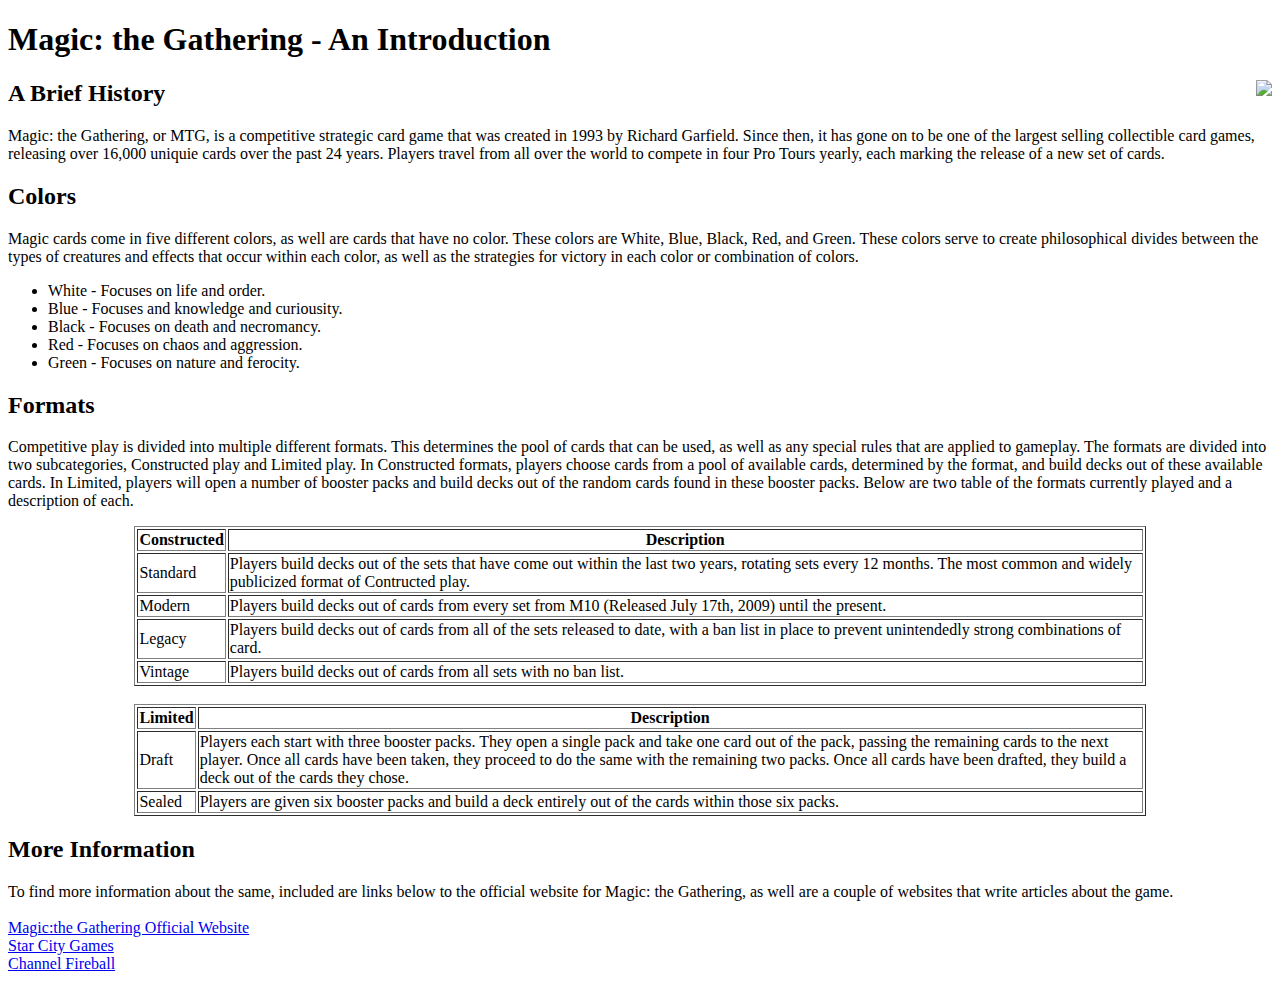
==== index.html @ 8ca9b83b "Uploading for class" ====
<!DOCTYPE html>
<html>
<head>
<title>Magic: the Gathering - Intro</title>
</head>
<body>

<h1>Magic: the Gathering - An Introduction</h1>

<img src="image.jpg" align="right">

<h2>A Brief History</h2>

<p>Magic: the Gathering, or MTG, is a competitive strategic card game that was created in 1993 by Richard Garfield. Since then, it has gone on to be one of the largest selling collectible card games, releasing over 16,000 uniquie cards over the past 24 years. Players travel from all over the world to compete in four Pro Tours yearly, each marking the release of a new set of cards. </p>
    
<h2>Colors</h2>
    
<p>Magic cards come in five different colors, as well are cards that have no color. These colors are White, Blue, Black, Red, and Green. These colors serve to create philosophical divides between the types of creatures and effects that occur within each color, as well as the strategies for victory in each color or combination of colors. </p>
    
<ul>
    <li>White - Focuses on life and order.</li>
    <li>Blue - Focuses and knowledge and curiousity.</li>
    <li>Black - Focuses on death and necromancy.</li>
    <li>Red - Focuses on chaos and aggression.</li>
    <li>Green - Focuses on nature and ferocity.</li>
    </ul>
    
<h2>Formats</h2>
    
<p>Competitive play is divided into multiple different formats. This determines the pool of cards that can be used, as well as any special rules that are applied to gameplay. The formats are divided into two subcategories, Constructed play and Limited play. In Constructed formats, players choose cards from a pool of available cards, determined by the format, and build decks out of these available cards. In Limited, players will open a number of booster packs and build decks out of the random cards found in these booster packs. Below are two table of the formats currently played and a description of each.</p>
    
<table style="width:80%" align="center" border="1px solid black">
  <tr>
    <th>Constructed</th>
    <th>Description</th> 
  </tr>
  <tr>
    <td>Standard</td>
    <td>Players build decks out of the sets that have come out within the last two years, rotating sets every 12 months. The most common and widely publicized format of Contructed play.</td>
  </tr>
  <tr>
    <td>Modern</td>
    <td>Players build decks out of cards from every set from M10 (Released July 17th, 2009) until the present. </td>
  </tr>
    <tr>
    <td>Legacy</td>
    <td>Players build decks out of cards from all of the sets released to date, with a ban list in place to prevent unintendedly strong combinations of card.</td> 
  </tr>
    <tr>
    <td>Vintage</td>
    <td>Players build decks out of cards from all sets with no ban list.</td>
  </tr>
</table>
<br>
<table style="width:80%" align="center" border="1px solid black">
  <tr>
    <th>Limited</th>
    <th>Description</th> 
  </tr>
  <tr>
    <td>Draft</td>
    <td>Players each start with three booster packs. They open a single pack and take one card out of the pack, passing the remaining cards to the next player. Once all cards have been taken, they proceed to do the same with the remaining two packs. Once all cards have been drafted, they build a deck out of the cards they chose.</td> 
  </tr>
  <tr>
    <td>Sealed</td>
    <td>Players are given six booster packs and build a deck entirely out of the cards within those six packs.</td> 
  </tr>
</table>
    
<h2>More Information</h2>
    
To find more information about the same, included are links below to the official website for Magic: the Gathering, as well are a couple of websites that write articles about the game.<br><br>
    
<a href="http://magic.wizards.com/en">Magic:the Gathering Official Website</a><br>
<a href="http://starcitygames.com">Star City Games</a><br>
<a href="http://channelfireball.com">Channel Fireball</a>
</body>
</html>
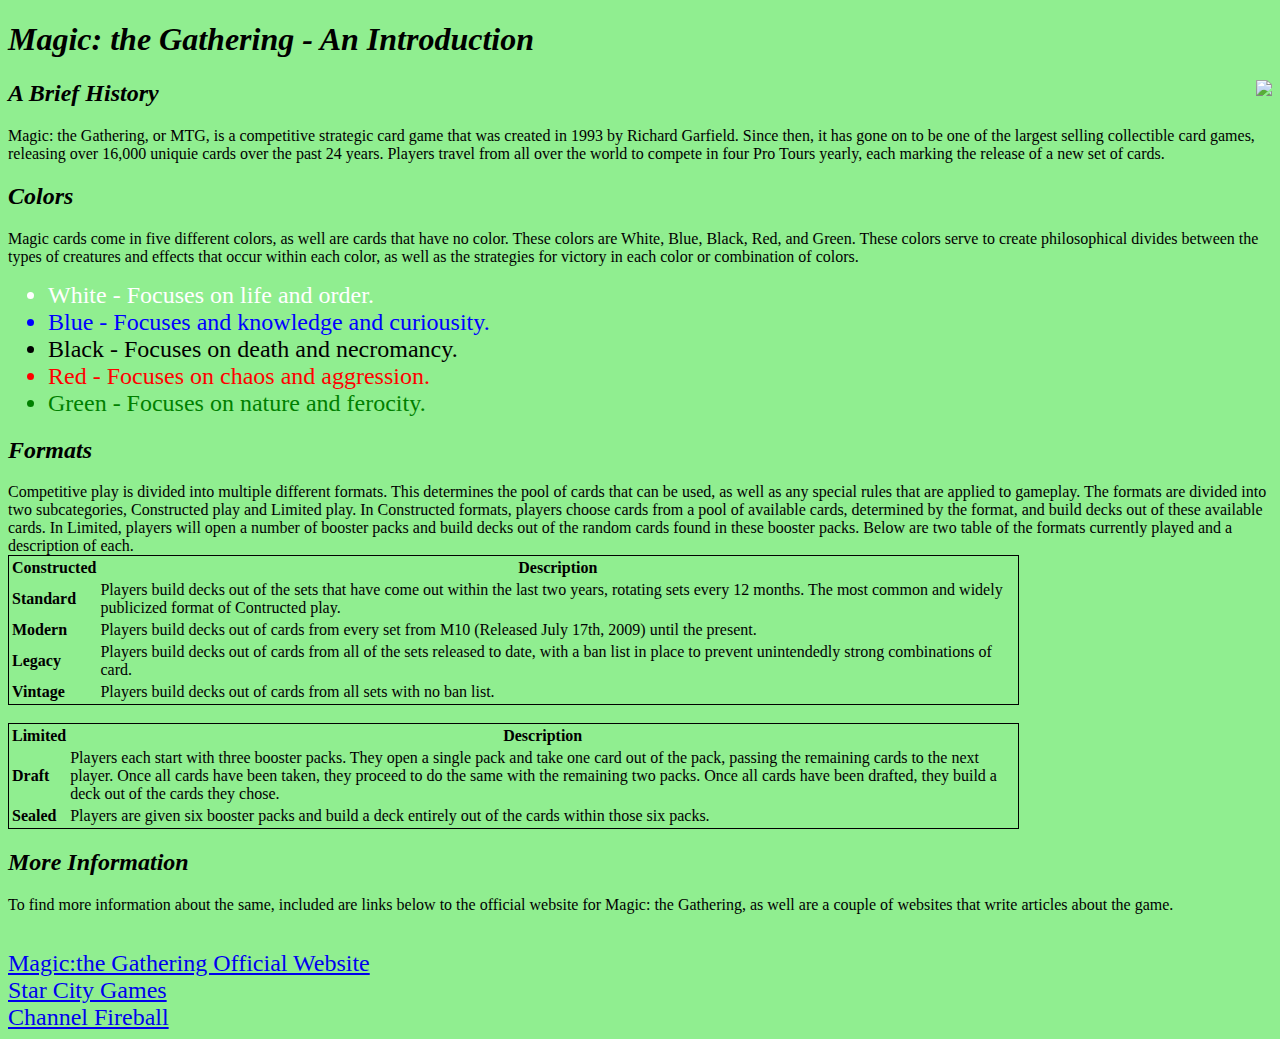
==== commit dab193ce: "Added CSS implementation to page." ====
--- a/index.html
+++ b/index.html
@@ -2,6 +2,7 @@
 <html>
 <head>
 <title>Magic: the Gathering - Intro</title>
+<link href="style.css" rel="stylesheet" type="text/css">
 </head>
 <body>
 
@@ -11,65 +12,65 @@
 
 <h2>A Brief History</h2>
 
-<p>Magic: the Gathering, or MTG, is a competitive strategic card game that was created in 1993 by Richard Garfield. Since then, it has gone on to be one of the largest selling collectible card games, releasing over 16,000 uniquie cards over the past 24 years. Players travel from all over the world to compete in four Pro Tours yearly, each marking the release of a new set of cards. </p>
+<div class="standard paragraph">Magic: the Gathering, or MTG, is a competitive strategic card game that was created in 1993 by Richard Garfield. Since then, it has gone on to be one of the largest selling collectible card games, releasing over 16,000 uniquie cards over the past 24 years. Players travel from all over the world to compete in four Pro Tours yearly, each marking the release of a new set of cards. </div>
     
 <h2>Colors</h2>
     
-<p>Magic cards come in five different colors, as well are cards that have no color. These colors are White, Blue, Black, Red, and Green. These colors serve to create philosophical divides between the types of creatures and effects that occur within each color, as well as the strategies for victory in each color or combination of colors. </p>
+<div class="standard paragraph">Magic cards come in five different colors, as well are cards that have no color. These colors are White, Blue, Black, Red, and Green. These colors serve to create philosophical divides between the types of creatures and effects that occur within each color, as well as the strategies for victory in each color or combination of colors. </div>
     
 <ul>
-    <li>White - Focuses on life and order.</li>
-    <li>Blue - Focuses and knowledge and curiousity.</li>
-    <li>Black - Focuses on death and necromancy.</li>
-    <li>Red - Focuses on chaos and aggression.</li>
-    <li>Green - Focuses on nature and ferocity.</li>
+    <li class="white">White - Focuses on life and order.</li>
+    <li class="blue">Blue - Focuses and knowledge and curiousity.</li>
+    <li class="black">Black - Focuses on death and necromancy.</li>
+    <li class="red">Red - Focuses on chaos and aggression.</li>
+    <li class="green">Green - Focuses on nature and ferocity.</li>
     </ul>
     
 <h2>Formats</h2>
     
-<p>Competitive play is divided into multiple different formats. This determines the pool of cards that can be used, as well as any special rules that are applied to gameplay. The formats are divided into two subcategories, Constructed play and Limited play. In Constructed formats, players choose cards from a pool of available cards, determined by the format, and build decks out of these available cards. In Limited, players will open a number of booster packs and build decks out of the random cards found in these booster packs. Below are two table of the formats currently played and a description of each.</p>
+<div class="standard paragraph">Competitive play is divided into multiple different formats. This determines the pool of cards that can be used, as well as any special rules that are applied to gameplay. The formats are divided into two subcategories, Constructed play and Limited play. In Constructed formats, players choose cards from a pool of available cards, determined by the format, and build decks out of these available cards. In Limited, players will open a number of booster packs and build decks out of the random cards found in these booster packs. Below are two table of the formats currently played and a description of each.</div>
     
-<table style="width:80%" align="center" border="1px solid black">
+<table class="format">
   <tr>
     <th>Constructed</th>
     <th>Description</th> 
   </tr>
   <tr>
-    <td>Standard</td>
+    <td class="bold">Standard</td>
     <td>Players build decks out of the sets that have come out within the last two years, rotating sets every 12 months. The most common and widely publicized format of Contructed play.</td>
   </tr>
   <tr>
-    <td>Modern</td>
+    <td class="bold">Modern</td>
     <td>Players build decks out of cards from every set from M10 (Released July 17th, 2009) until the present. </td>
   </tr>
     <tr>
-    <td>Legacy</td>
+    <td class="bold">Legacy</td>
     <td>Players build decks out of cards from all of the sets released to date, with a ban list in place to prevent unintendedly strong combinations of card.</td> 
   </tr>
     <tr>
-    <td>Vintage</td>
+    <td class="bold">Vintage</td>
     <td>Players build decks out of cards from all sets with no ban list.</td>
   </tr>
 </table>
 <br>
-<table style="width:80%" align="center" border="1px solid black">
+<table class="format">
   <tr>
     <th>Limited</th>
     <th>Description</th> 
   </tr>
   <tr>
-    <td>Draft</td>
+    <td class="bold">Draft</td>
     <td>Players each start with three booster packs. They open a single pack and take one card out of the pack, passing the remaining cards to the next player. Once all cards have been taken, they proceed to do the same with the remaining two packs. Once all cards have been drafted, they build a deck out of the cards they chose.</td> 
   </tr>
   <tr>
-    <td>Sealed</td>
+    <td class="bold">Sealed</td>
     <td>Players are given six booster packs and build a deck entirely out of the cards within those six packs.</td> 
   </tr>
 </table>
     
 <h2>More Information</h2>
     
-To find more information about the same, included are links below to the official website for Magic: the Gathering, as well are a couple of websites that write articles about the game.<br><br>
+    <div class="standard-paragraph">To find more information about the same, included are links below to the official website for Magic: the Gathering, as well are a couple of websites that write articles about the game.</div><br><br>
     
 <a href="http://magic.wizards.com/en">Magic:the Gathering Official Website</a><br>
 <a href="http://starcitygames.com">Star City Games</a><br>
--- a/style.css
+++ b/style.css
@@ -0,0 +1,50 @@
+body {
+    background-color: lightgreen;
+}
+
+h1, h2 {
+    font-family: cursive;
+    font-style: italic;
+}
+
+.standard paragraph {
+    font-size: 1.5em;
+}
+
+a {
+    font-size: 1.5em;
+}
+
+li {
+    font-size: 1.5em;
+}
+
+.format {
+    width: 80%; 
+    align-content: center; 
+    border: 1px solid black;
+}
+
+.white {
+    color: white;
+}
+
+.blue {
+    color: blue;
+}
+
+.black {
+    color: black;
+}
+
+.red {
+    color: red;
+}
+
+.green {
+    color: green;
+}
+
+.bold {
+    font-weight: bold;
+}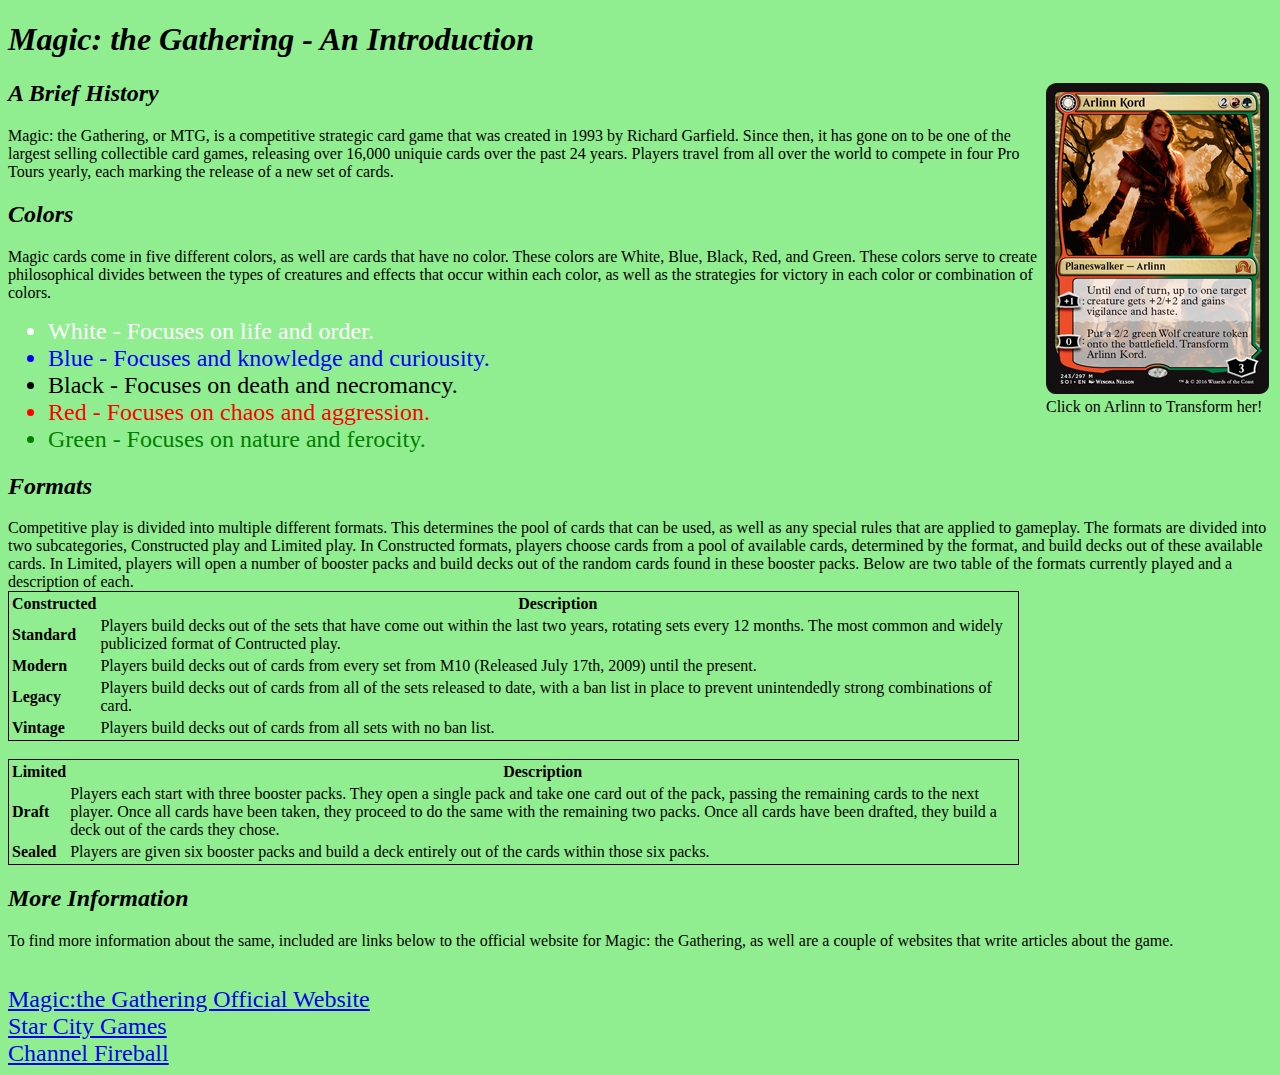
==== commit dd92f15b: "Added Javascript and changed website image." ====
--- a/index.html
+++ b/index.html
@@ -5,11 +5,14 @@
 <link href="style.css" rel="stylesheet" type="text/css">
 </head>
 <body>
-
+<script src="scripts.js"></script>
 <h1>Magic: the Gathering - An Introduction</h1>
 
-<img src="image.jpg" align="right">
-
+<table class="image" align="right">
+<tr><td><img id="Arlinn" src="Arlinn.jpg" align="right" onclick="Transform();"></td></tr>
+<tr><td class="caption">Click on Arlinn to Transform her!</td></tr>
+</table>
+    
 <h2>A Brief History</h2>
 
 <div class="standard paragraph">Magic: the Gathering, or MTG, is a competitive strategic card game that was created in 1993 by Richard Garfield. Since then, it has gone on to be one of the largest selling collectible card games, releasing over 16,000 uniquie cards over the past 24 years. Players travel from all over the world to compete in four Pro Tours yearly, each marking the release of a new set of cards. </div>
@@ -19,11 +22,11 @@
 <div class="standard paragraph">Magic cards come in five different colors, as well are cards that have no color. These colors are White, Blue, Black, Red, and Green. These colors serve to create philosophical divides between the types of creatures and effects that occur within each color, as well as the strategies for victory in each color or combination of colors. </div>
     
 <ul>
-    <li class="white">White - Focuses on life and order.</li>
-    <li class="blue">Blue - Focuses and knowledge and curiousity.</li>
-    <li class="black">Black - Focuses on death and necromancy.</li>
-    <li class="red">Red - Focuses on chaos and aggression.</li>
-    <li class="green">Green - Focuses on nature and ferocity.</li>
+    <li class="white" onmouseover="MouseOver(this)">White - Focuses on life and order.</li>
+    <li class="blue" onmouseover="MouseOver(this)">Blue - Focuses and knowledge and curiousity.</li>
+    <li class="black" onmouseover="MouseOver(this)">Black - Focuses on death and necromancy.</li>
+    <li class="red" onmouseover="MouseOver(this)">Red - Focuses on chaos and aggression.</li>
+    <li class="green" onmouseover="MouseOver(this)">Green - Focuses on nature and ferocity.</li>
     </ul>
     
 <h2>Formats</h2>
--- a/style.css
+++ b/style.css
@@ -47,4 +47,9 @@
 
 .bold {
     font-weight: bold;
+}
+
+li.highlight {
+    font-weight: bold;
+    font-size: 6em;
 }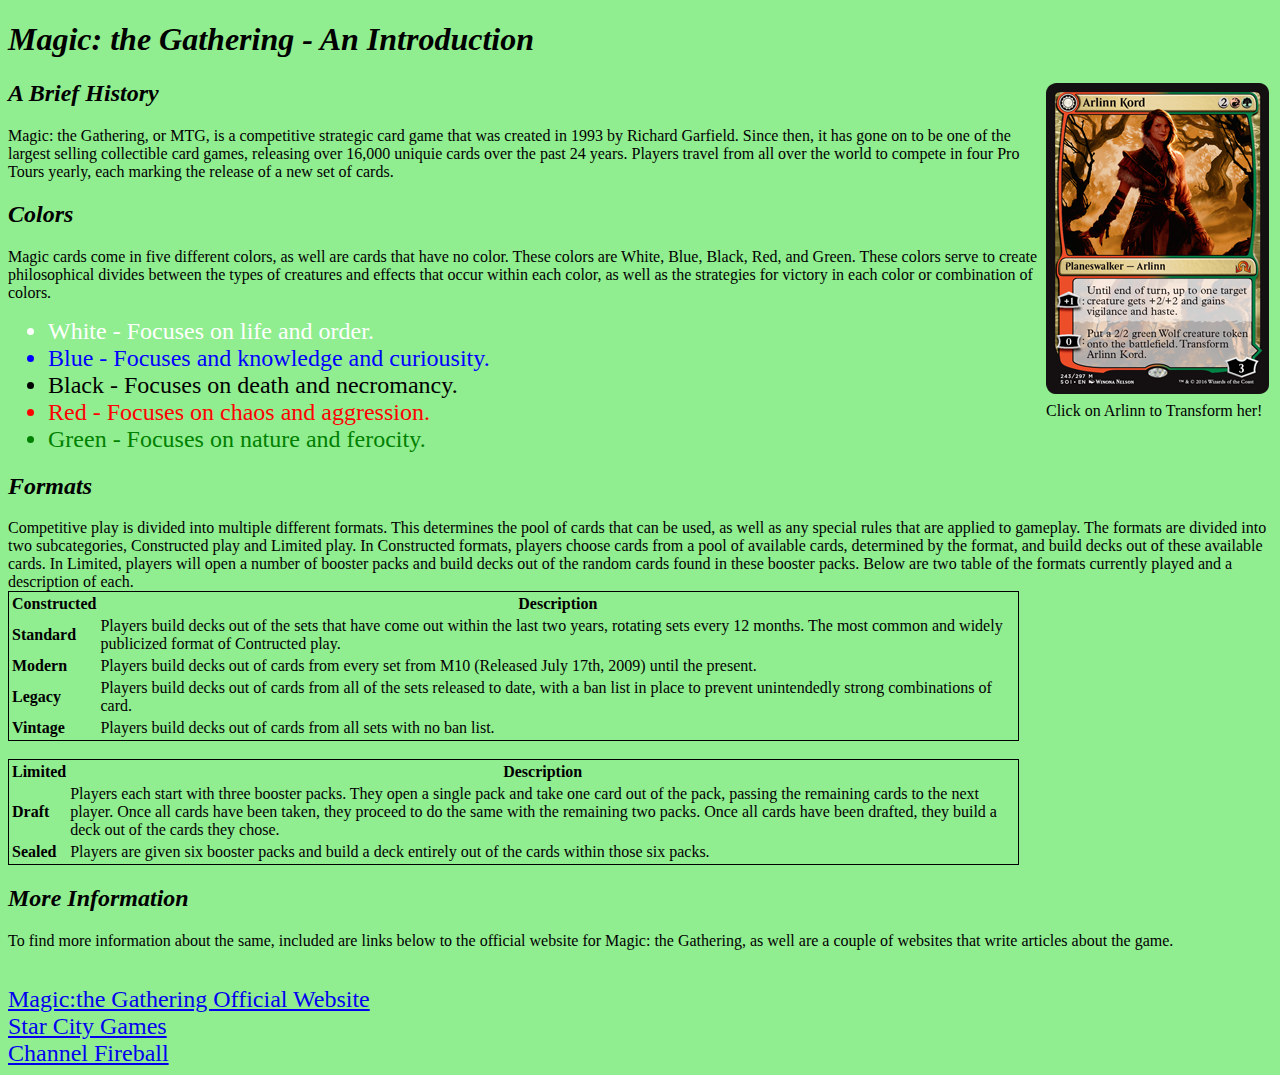
==== commit dc514831: "Add files via upload" ====
--- a/index.html
+++ b/index.html
@@ -1,82 +1,82 @@
-<!DOCTYPE html>
-<html>
-<head>
-<title>Magic: the Gathering - Intro</title>
-<link href="style.css" rel="stylesheet" type="text/css">
-</head>
-<body>
-<script src="scripts.js"></script>
-<h1>Magic: the Gathering - An Introduction</h1>
-
-<table class="image" align="right">
-<tr><td><img id="Arlinn" src="Arlinn.jpg" align="right" onclick="Transform();"></td></tr>
-<tr><td class="caption">Click on Arlinn to Transform her!</td></tr>
-</table>
-    
-<h2>A Brief History</h2>
-
-<div class="standard paragraph">Magic: the Gathering, or MTG, is a competitive strategic card game that was created in 1993 by Richard Garfield. Since then, it has gone on to be one of the largest selling collectible card games, releasing over 16,000 uniquie cards over the past 24 years. Players travel from all over the world to compete in four Pro Tours yearly, each marking the release of a new set of cards. </div>
-    
-<h2>Colors</h2>
-    
-<div class="standard paragraph">Magic cards come in five different colors, as well are cards that have no color. These colors are White, Blue, Black, Red, and Green. These colors serve to create philosophical divides between the types of creatures and effects that occur within each color, as well as the strategies for victory in each color or combination of colors. </div>
-    
-<ul>
-    <li class="white" onmouseover="MouseOver(this)">White - Focuses on life and order.</li>
-    <li class="blue" onmouseover="MouseOver(this)">Blue - Focuses and knowledge and curiousity.</li>
-    <li class="black" onmouseover="MouseOver(this)">Black - Focuses on death and necromancy.</li>
-    <li class="red" onmouseover="MouseOver(this)">Red - Focuses on chaos and aggression.</li>
-    <li class="green" onmouseover="MouseOver(this)">Green - Focuses on nature and ferocity.</li>
-    </ul>
-    
-<h2>Formats</h2>
-    
-<div class="standard paragraph">Competitive play is divided into multiple different formats. This determines the pool of cards that can be used, as well as any special rules that are applied to gameplay. The formats are divided into two subcategories, Constructed play and Limited play. In Constructed formats, players choose cards from a pool of available cards, determined by the format, and build decks out of these available cards. In Limited, players will open a number of booster packs and build decks out of the random cards found in these booster packs. Below are two table of the formats currently played and a description of each.</div>
-    
-<table class="format">
-  <tr>
-    <th>Constructed</th>
-    <th>Description</th> 
-  </tr>
-  <tr>
-    <td class="bold">Standard</td>
-    <td>Players build decks out of the sets that have come out within the last two years, rotating sets every 12 months. The most common and widely publicized format of Contructed play.</td>
-  </tr>
-  <tr>
-    <td class="bold">Modern</td>
-    <td>Players build decks out of cards from every set from M10 (Released July 17th, 2009) until the present. </td>
-  </tr>
-    <tr>
-    <td class="bold">Legacy</td>
-    <td>Players build decks out of cards from all of the sets released to date, with a ban list in place to prevent unintendedly strong combinations of card.</td> 
-  </tr>
-    <tr>
-    <td class="bold">Vintage</td>
-    <td>Players build decks out of cards from all sets with no ban list.</td>
-  </tr>
-</table>
-<br>
-<table class="format">
-  <tr>
-    <th>Limited</th>
-    <th>Description</th> 
-  </tr>
-  <tr>
-    <td class="bold">Draft</td>
-    <td>Players each start with three booster packs. They open a single pack and take one card out of the pack, passing the remaining cards to the next player. Once all cards have been taken, they proceed to do the same with the remaining two packs. Once all cards have been drafted, they build a deck out of the cards they chose.</td> 
-  </tr>
-  <tr>
-    <td class="bold">Sealed</td>
-    <td>Players are given six booster packs and build a deck entirely out of the cards within those six packs.</td> 
-  </tr>
-</table>
-    
-<h2>More Information</h2>
-    
-    <div class="standard-paragraph">To find more information about the same, included are links below to the official website for Magic: the Gathering, as well are a couple of websites that write articles about the game.</div><br><br>
-    
-<a href="http://magic.wizards.com/en">Magic:the Gathering Official Website</a><br>
-<a href="http://starcitygames.com">Star City Games</a><br>
-<a href="http://channelfireball.com">Channel Fireball</a>
-</body>
+<!DOCTYPE html>
+<html>
+<head>
+<title>Magic: the Gathering - Intro</title>
+<link href="style.css" rel="stylesheet" type="text/css">
+</head>
+<body>
+<script src="scripts.js"></script>
+<h1>Magic: the Gathering - An Introduction</h1>
+
+<table class="image" align="right">
+<tr><td><img id="Arlinn" src="Arlinn.jpg" onclick="Transform();"></td></tr>
+<tr><td class="caption">Click on Arlinn to Transform her!</td></tr>
+</table>
+    
+<h2>A Brief History</h2>
+
+<div class="standard paragraph">Magic: the Gathering, or MTG, is a competitive strategic card game that was created in 1993 by Richard Garfield. Since then, it has gone on to be one of the largest selling collectible card games, releasing over 16,000 uniquie cards over the past 24 years. Players travel from all over the world to compete in four Pro Tours yearly, each marking the release of a new set of cards. </div>
+    
+<h2>Colors</h2>
+    
+<div class="standard paragraph">Magic cards come in five different colors, as well are cards that have no color. These colors are White, Blue, Black, Red, and Green. These colors serve to create philosophical divides between the types of creatures and effects that occur within each color, as well as the strategies for victory in each color or combination of colors. </div>
+    
+<ul>
+    <li class="white">White - Focuses on life and order.</li>
+    <li class="blue">Blue - Focuses and knowledge and curiousity.</li>
+    <li class="black">Black - Focuses on death and necromancy.</li>
+    <li class="red">Red - Focuses on chaos and aggression.</li>
+    <li class="green">Green - Focuses on nature and ferocity.</li>
+    </ul>
+    
+<h2>Formats</h2>
+    
+<div class="standard paragraph">Competitive play is divided into multiple different formats. This determines the pool of cards that can be used, as well as any special rules that are applied to gameplay. The formats are divided into two subcategories, Constructed play and Limited play. In Constructed formats, players choose cards from a pool of available cards, determined by the format, and build decks out of these available cards. In Limited, players will open a number of booster packs and build decks out of the random cards found in these booster packs. Below are two table of the formats currently played and a description of each.</div>
+    
+<table class="format">
+  <tr>
+    <th>Constructed</th>
+    <th>Description</th> 
+  </tr>
+  <tr>
+    <td class="bold">Standard</td>
+    <td>Players build decks out of the sets that have come out within the last two years, rotating sets every 12 months. The most common and widely publicized format of Contructed play.</td>
+  </tr>
+  <tr>
+    <td class="bold">Modern</td>
+    <td>Players build decks out of cards from every set from M10 (Released July 17th, 2009) until the present. </td>
+  </tr>
+    <tr>
+    <td class="bold">Legacy</td>
+    <td>Players build decks out of cards from all of the sets released to date, with a ban list in place to prevent unintendedly strong combinations of card.</td> 
+  </tr>
+    <tr>
+    <td class="bold">Vintage</td>
+    <td>Players build decks out of cards from all sets with no ban list.</td>
+  </tr>
+</table>
+<br>
+<table class="format">
+  <tr>
+    <th>Limited</th>
+    <th>Description</th> 
+  </tr>
+  <tr>
+    <td class="bold">Draft</td>
+    <td>Players each start with three booster packs. They open a single pack and take one card out of the pack, passing the remaining cards to the next player. Once all cards have been taken, they proceed to do the same with the remaining two packs. Once all cards have been drafted, they build a deck out of the cards they chose.</td> 
+  </tr>
+  <tr>
+    <td class="bold">Sealed</td>
+    <td>Players are given six booster packs and build a deck entirely out of the cards within those six packs.</td> 
+  </tr>
+</table>
+    
+<h2>More Information</h2>
+    
+    <div class="standard-paragraph">To find more information about the same, included are links below to the official website for Magic: the Gathering, as well are a couple of websites that write articles about the game.</div><br><br>
+    
+<a href="http://magic.wizards.com/en">Magic:the Gathering Official Website</a><br>
+<a href="http://starcitygames.com">Star City Games</a><br>
+<a href="http://channelfireball.com">Channel Fireball</a>
+</body>
 </html>--- a/style.css
+++ b/style.css
@@ -1,55 +1,59 @@
-body {
-    background-color: lightgreen;
-}
-
-h1, h2 {
-    font-family: cursive;
-    font-style: italic;
-}
-
-.standard paragraph {
-    font-size: 1.5em;
-}
-
-a {
-    font-size: 1.5em;
-}
-
-li {
-    font-size: 1.5em;
-}
-
-.format {
-    width: 80%; 
-    align-content: center; 
-    border: 1px solid black;
-}
-
-.white {
-    color: white;
-}
-
-.blue {
-    color: blue;
-}
-
-.black {
-    color: black;
-}
-
-.red {
-    color: red;
-}
-
-.green {
-    color: green;
-}
-
-.bold {
-    font-weight: bold;
-}
-
-li.highlight {
-    font-weight: bold;
-    font-size: 6em;
+body {
+    background-color: lightgreen;
+}
+
+h1, h2 {
+    font-family: cursive;
+    font-style: italic;
+}
+
+.standard paragraph {
+    font-size: 1.5em;
+}
+
+a {
+    font-size: 1.5em;
+}
+
+li {
+    font-size: 1.5em;
+}
+
+.format {
+    width: 80%; 
+    align-content: center; 
+    border: 1px solid black;
+}
+
+.white {
+    color: white;
+}
+
+.blue {
+    color: blue;
+}
+
+.black {
+    color: black;
+}
+
+.red {
+    color: red;
+}
+
+.green {
+    color: green;
+}
+
+.bold {
+    font-weight: bold;
+}
+
+li.highlight {
+    font-weight: bold;
+    font-size: 6em;
+}
+
+img.Arlinn {
+    align-content: right;
 }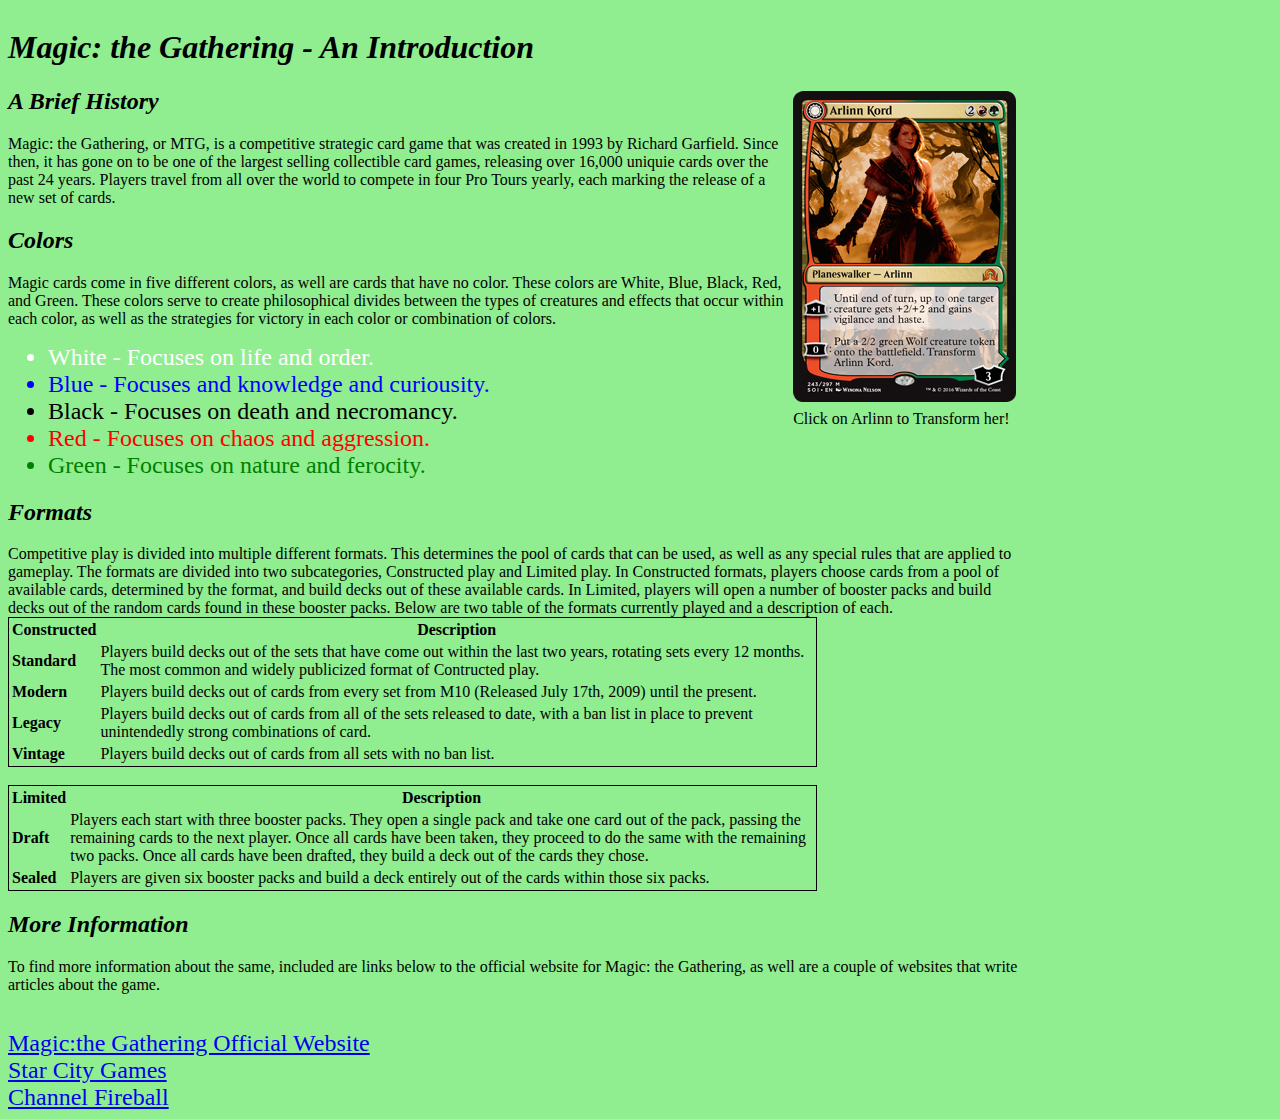
==== commit 4418ac80: "Updated to include Media Queries." ====
--- a/index.html
+++ b/index.html
@@ -6,9 +6,10 @@
 </head>
 <body>
 <script src="scripts.js"></script>
+<div class = "main-body">
 <h1>Magic: the Gathering - An Introduction</h1>
 
-<table class="image" align="right">
+<table class="Arlinn">
 <tr><td><img id="Arlinn" src="Arlinn.jpg" onclick="Transform();"></td></tr>
 <tr><td class="caption">Click on Arlinn to Transform her!</td></tr>
 </table>
@@ -78,5 +79,6 @@
 <a href="http://magic.wizards.com/en">Magic:the Gathering Official Website</a><br>
 <a href="http://starcitygames.com">Star City Games</a><br>
 <a href="http://channelfireball.com">Channel Fireball</a>
+</div>
 </body>
 </html>--- a/style.css
+++ b/style.css
@@ -56,4 +56,39 @@
 
 img.Arlinn {
     align-content: right;
+}
+
+.main-body
+{
+	width: 80%;
+}
+
+@media screen and (max-width: 320px)
+{
+	.main-body { display: block; }
+    .Arlinn {margin: auto;}
+}
+
+@media screen and (min-width: 320px) and (max-width: 480px)
+{
+	.main-body { display: block; }
+    .Arlinn {margin: auto;}
+}
+
+@media screen and (min-width: 480px) and (max-width: 768px)
+{
+	.main-body { display: inline-block; }
+    .Arlinn {margin: auto;}
+}
+
+@media screen and (min-width: 768px) and (max-width: 1024px)
+{
+	.main-body { display: inline-block; }
+    .Arlinn {float: right;}
+}
+
+@media screen and (min-width: 1025px)
+{
+    .main-body { display: inline-block;} 
+    .Arlinn {float: right;}
 }